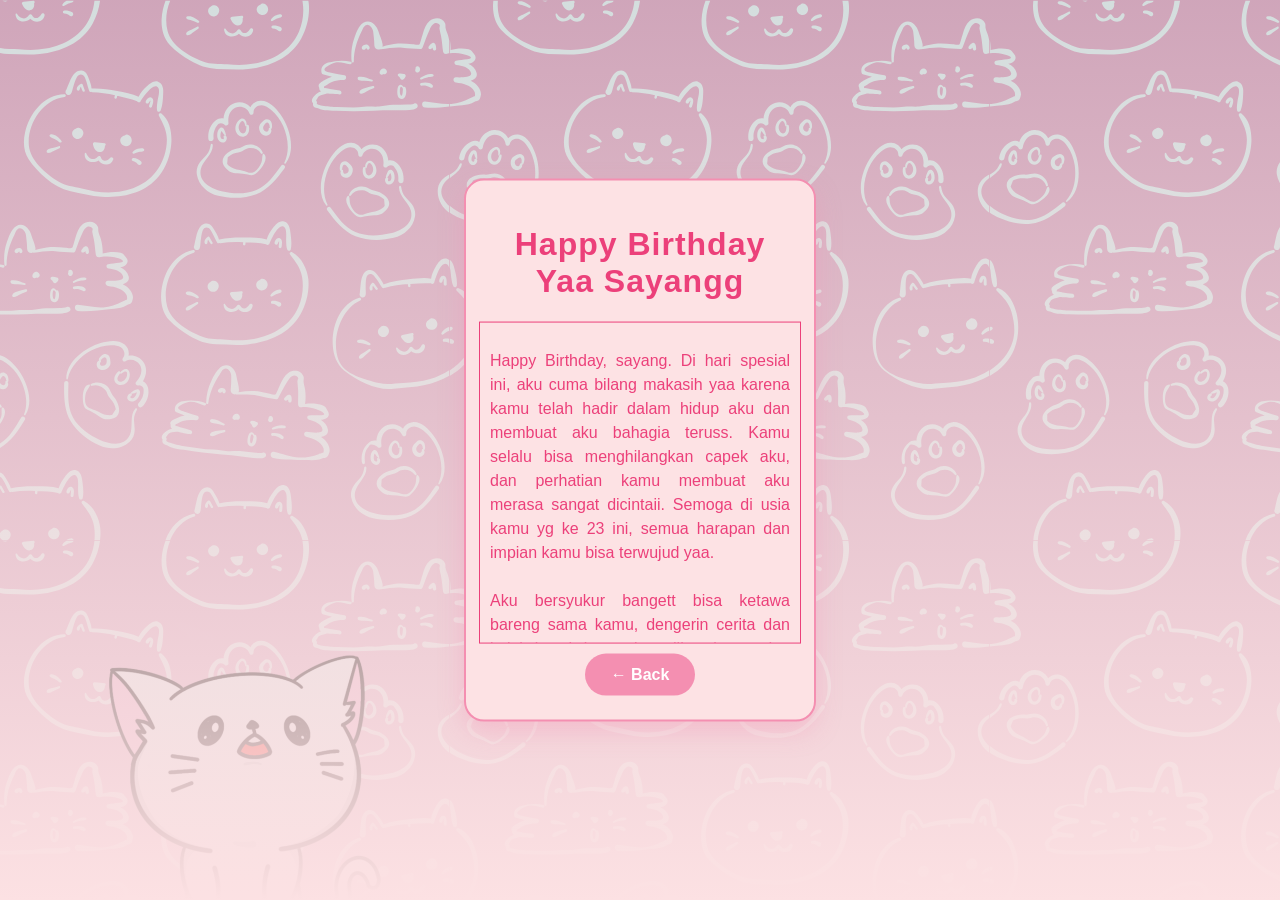
==== Letter.html @ 2412009b "Add files via upload" ====
<html lang="en">
<head>
    <meta charset="UTF-8">
    <meta name="viewport" content="width=device-width, initial-scale=1.0">
    <title>HBD Sayangg</title>
    <link rel="stylesheet" href="style.css">
</head>
<body class="body">
    <div id="emoji-layer"></div>
    <div class="center-container">
        <div class="title">
            <h1>Happy Birthday Yaa Sayangg</h1>
        </div>
        <div class="letter">
            <p class="text">Happy Birthday, sayang. Di hari spesial ini, aku cuma bilang makasih yaa karena kamu telah hadir dalam hidup aku dan membuat aku bahagia teruss. Kamu selalu bisa menghilangkan capek aku, dan perhatian kamu membuat aku merasa sangat dicintaii. Semoga di usia kamu yg ke 23 ini, semua harapan dan impian kamu bisa terwujud yaa.
                <br><br>
                Aku bersyukur bangett bisa ketawa bareng sama kamu, dengerin cerita dan keluh kesah kamu, kesedihan kamu, dan juga perhatian kamuu itu berharga banget menurut akuu. Setiap saat bersama kamu itu kenangan yang ga mau aku lupain. Semoga gaada hal yg bikin hubungan kita jadi buruk yaa, semoga kita bisa bareng teruss.
                <br><br>
                Makasih ya telah menjadi bagian terpenting dalam hidup aku, and remember that i always love youu. </p>
        </div>
        <div class="btn-group">
            <a class="a" href="LetterForU.html">
                <button class="btn-back-icon">
                    <span>← Back</span>
                </button>
            </a>
        </div>
    </div>
</body>
</html>
---- style.css ----
.a {
    text-decoration: none;
}

.body {
    background-size: cover;       
    background-position: center;  
    background-repeat: no-repeat; 
    height: 100vh;
    margin: 0;
    background: 
        linear-gradient(rgba(0,0,0,0.1), rgb(252, 225, 227)),
        url("Pink Cat Background.png");
}

.center-container {
    position: fixed;
    top: 50%;
    left: 50%;
    transform: translate(-50%, -50%);
    display: flex;
    justify-content: center;
    align-items: center;
    flex-direction: column;
    background-color: #FDE2E4;
    border: 2px solid #F48FB1;
    border-radius: 20px;
    padding: 24px;
    width: 90%;
    max-width: 300px;
    text-align: center;
    box-shadow: 0 10px 25px rgba(244, 143, 177, 0.35);
    opacity: 0;
    animation: fadeInContainer 0.8s ease forwards;
}

.container, header, nav, footer {
    position: relative;
    z-index: 5;
}

@keyframes fadeInContainer {
    from {
        opacity: 0;
        transform: translate(-50%, -45%);
    }
    to {
        opacity: 1;
        transform: translate(-50%, -50%);
    }
}

.center-container:hover {
    border-color: #EC407A; 
    box-shadow: 0 15px 35px rgba(236, 64, 122, 0.45);
    transform: translate(-50%, -50%); 
}

.title {
    display: flex;
    justify-content: center; 
    align-items: center;    
    color: #EC407A;
    font-family: "Poppins", sans-serif;
    font-weight: 600;
    letter-spacing: 1px;
}

.text-content {
    color: #EC407A;
    font-family: "Poppins", sans-serif;
    font-size: 16px;
    line-height: 1.5;
}

.letter p {
    text-align: justify;
}

.letter {
    color: #EC407A;
    font-family: "Poppins", sans-serif;
    font-size: 16px;
    line-height: 1.5;
    width: 300px;
    height: 300px;
    border: 1px solid #ec407a;
    padding: 10px;
    overflow-y: auto;
    margin-bottom: 10px;
}

.btn-group {
    display: flex;
    gap: 20px; 
}

.btn-next-icon {
    background-color: #F48FB1;
    color: white;
    border: none;
    padding: 12px 26px;
    border-radius: 30px;
    font-size: 16px;
    font-weight: 600;
    cursor: pointer;
    display: flex;
    align-items: center;
    gap: 8px;
}

.btn-next-icon:hover {
    transition: translate(-5%, -5%);
}

.btn-next-icon span {
    transition: transform 0.3s;
}

.btn-next-icon:hover span {
    transform: translateX(5px);
}

.btn-back-icon {
    background-color: #F48FB1;
    color: white;
    border: none;
    padding: 12px 26px;
    border-radius: 30px;
    font-size: 16px;
    font-weight: 600;
    cursor: pointer;
    display: flex;
    align-items: center;
    gap: 8px;
}

.btn-back-icon span {
    transition: transform 0.3s;
}

.btn-back-icon:hover span {
    transform: translateX(-5px);
}

.grid {
    display: grid;
    grid-template-columns: repeat(3, 1fr); 
    gap: 1px; 
}

.Col1 {
    max-width: 90%;
    transform: rotate(-10deg);
}

.Col2 {
    max-width: 90%;
}

.Col3 {
    max-width: 90%;
    transform: rotate(10deg);
}

img {
    max-width: 50%;
}

.btn-letter {
    background-color: transparent;
    border: none;
    cursor: pointer;
    margin-top: -25px;
    width: 75%;
}
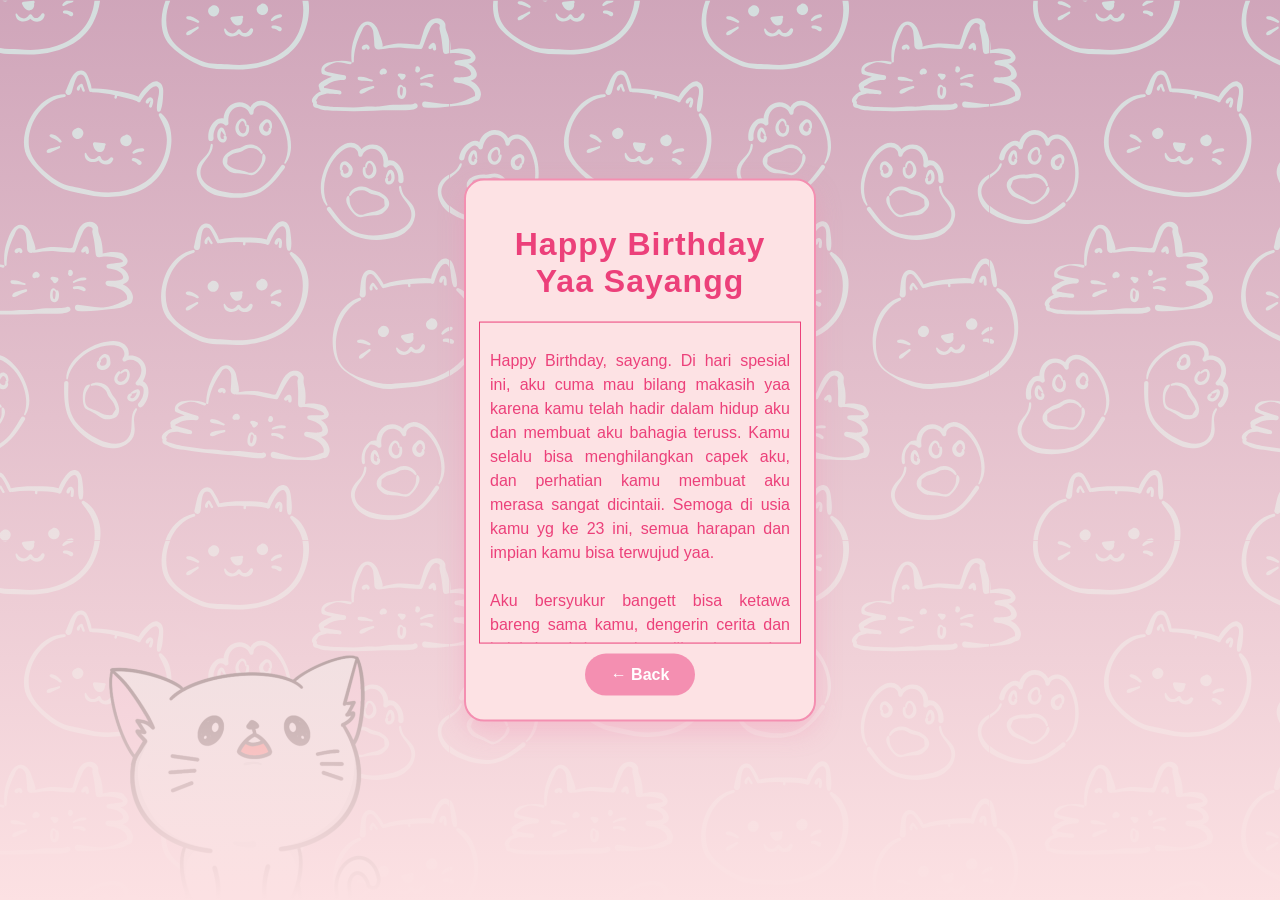
==== commit 477604a0: "Update Letter.html" ====
--- a/Letter.html
+++ b/Letter.html
@@ -12,7 +12,7 @@
             <h1>Happy Birthday Yaa Sayangg</h1>
         </div>
         <div class="letter">
-            <p class="text">Happy Birthday, sayang. Di hari spesial ini, aku cuma bilang makasih yaa karena kamu telah hadir dalam hidup aku dan membuat aku bahagia teruss. Kamu selalu bisa menghilangkan capek aku, dan perhatian kamu membuat aku merasa sangat dicintaii. Semoga di usia kamu yg ke 23 ini, semua harapan dan impian kamu bisa terwujud yaa.
+            <p class="text">Happy Birthday, sayang. Di hari spesial ini, aku cuma mau bilang makasih yaa karena kamu telah hadir dalam hidup aku dan membuat aku bahagia teruss. Kamu selalu bisa menghilangkan capek aku, dan perhatian kamu membuat aku merasa sangat dicintaii. Semoga di usia kamu yg ke 23 ini, semua harapan dan impian kamu bisa terwujud yaa.
                 <br><br>
                 Aku bersyukur bangett bisa ketawa bareng sama kamu, dengerin cerita dan keluh kesah kamu, kesedihan kamu, dan juga perhatian kamuu itu berharga banget menurut akuu. Setiap saat bersama kamu itu kenangan yang ga mau aku lupain. Semoga gaada hal yg bikin hubungan kita jadi buruk yaa, semoga kita bisa bareng teruss.
                 <br><br>
@@ -27,4 +27,5 @@
         </div>
     </div>
 </body>
-</html>+
+</html>
